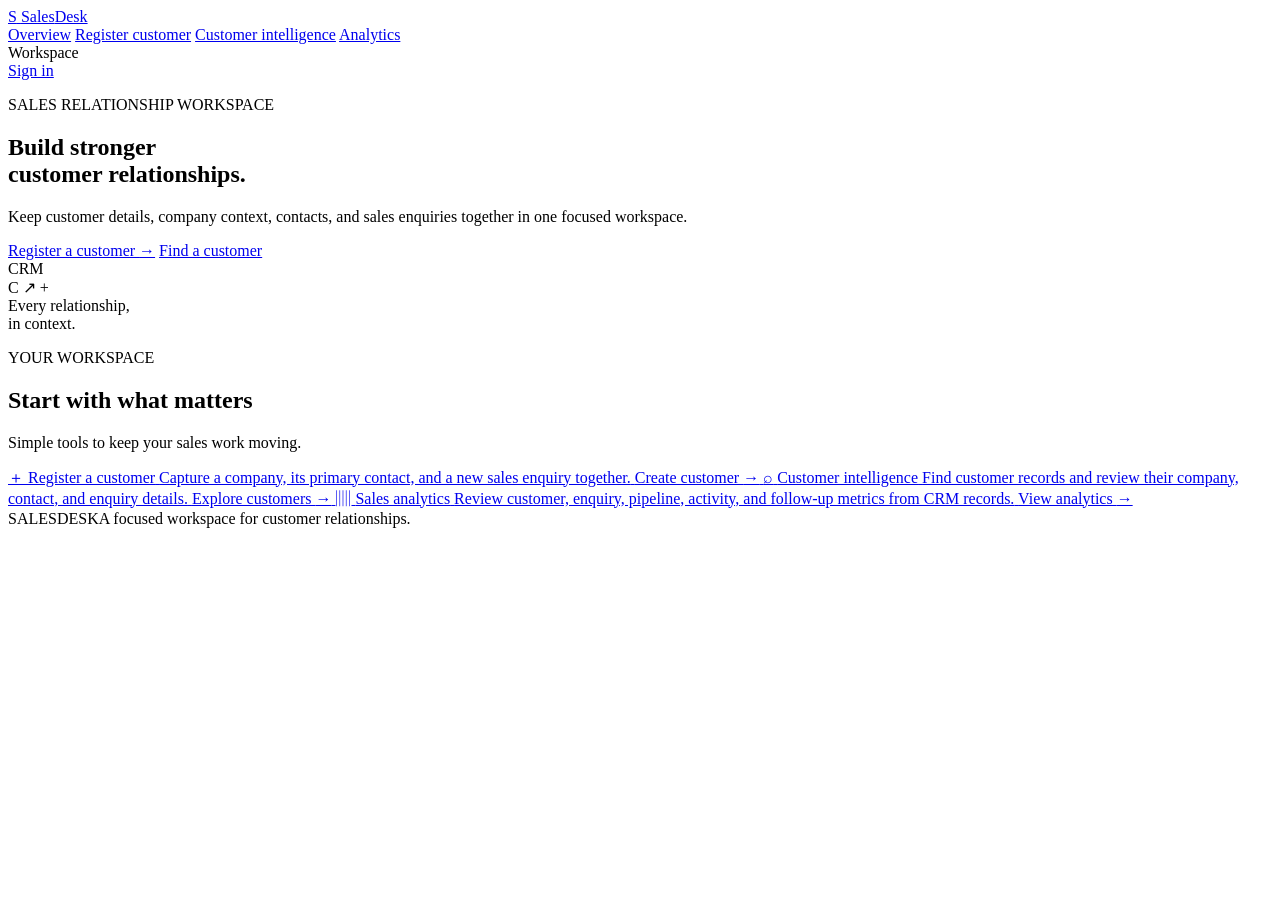
==== app/frontend/index.html @ dc16d0a0 "Initial commit" ====
<!doctype html>
<html lang="en">
  <head>
    <meta charset="utf-8">
    <meta name="viewport" content="width=device-width, initial-scale=1">
    <meta name="description" content="A clear workspace for customer relationships and sales activity.">
    <title>Sales CRM | Customer relationships, clearly managed</title>
    <link rel="stylesheet" href="/static/css/style.css">
  </head>
  <body>
    <header class="site-header">
      <a class="brand" href="/" aria-label="Sales CRM home">
        <span class="brand-mark" aria-hidden="true">S</span>
        <span>Sales<span class="brand-light">Desk</span></span>
      </a>
      <nav class="top-nav" aria-label="Main navigation">
        <a class="nav-link active" href="/">Overview</a>
        <a class="nav-link" href="/customer-registration">Register customer</a>
        <a class="nav-link" href="/customer">Customer intelligence</a>
        <a class="nav-link" href="/analytics">Analytics</a>
      </nav>
      <span class="environment-label">Workspace</span>
      <div class="header-auth"><a class="header-logout" href="/login">Sign in</a></div>
    </header>

    <main class="home-main">
      <section class="hero">
        <div class="hero-copy">
          <p class="eyebrow">SALES RELATIONSHIP WORKSPACE</p>
          <h1>Build stronger<br><span>customer relationships.</span></h1>
          <p class="hero-description">Keep customer details, company context, contacts, and sales enquiries together in one focused workspace.</p>
          <div class="hero-actions">
            <a class="button button-primary" href="/customer-registration">Register a customer <span aria-hidden="true">→</span></a>
            <a class="button button-secondary" href="/customer">Find a customer</a>
          </div>
        </div>
        <div class="hero-art" aria-hidden="true">
          <div class="orbit orbit-one"></div>
          <div class="orbit orbit-two"></div>
          <div class="orbit-center"><span>CRM</span></div>
          <span class="orbit-node node-one">C</span>
          <span class="orbit-node node-two">↗</span>
          <span class="orbit-node node-three">+</span>
          <div class="art-caption">Every relationship,<br>in context.</div>
        </div>
      </section>

      <section class="workspace-section" aria-labelledby="workspace-heading">
        <div class="section-heading">
          <div>
            <p class="eyebrow">YOUR WORKSPACE</p>
            <h2 id="workspace-heading">Start with what matters</h2>
          </div>
          <p class="section-note">Simple tools to keep your sales work moving.</p>
        </div>
        <div class="feature-grid">
          <a class="feature-card" href="/customer-registration">
            <span class="feature-icon icon-blue" aria-hidden="true">＋</span>
            <span class="feature-content">
              <span class="feature-title">Register a customer</span>
              <span class="feature-description">Capture a company, its primary contact, and a new sales enquiry together.</span>
              <span class="feature-link">Create customer <span aria-hidden="true">→</span></span>
            </span>
          </a>
          <a class="feature-card" href="/customer">
            <span class="feature-icon icon-green" aria-hidden="true">⌕</span>
            <span class="feature-content">
              <span class="feature-title">Customer intelligence</span>
              <span class="feature-description">Find customer records and review their company, contact, and enquiry details.</span>
              <span class="feature-link">Explore customers <span aria-hidden="true">→</span></span>
            </span>
          </a>
          <a class="feature-card" href="/analytics">
            <span class="feature-icon icon-blue" aria-hidden="true">▥</span>
            <span class="feature-content">
              <span class="feature-title">Sales analytics</span>
              <span class="feature-description">Review customer, enquiry, pipeline, activity, and follow-up metrics from CRM records.</span>
              <span class="feature-link">View analytics <span aria-hidden="true">→</span></span>
            </span>
          </a>
        </div>
      </section>
      <footer class="home-footer"><span>SALES<span class="brand-light">DESK</span></span><span>A focused workspace for customer relationships.</span></footer>
    </main>
  </body>
</html>
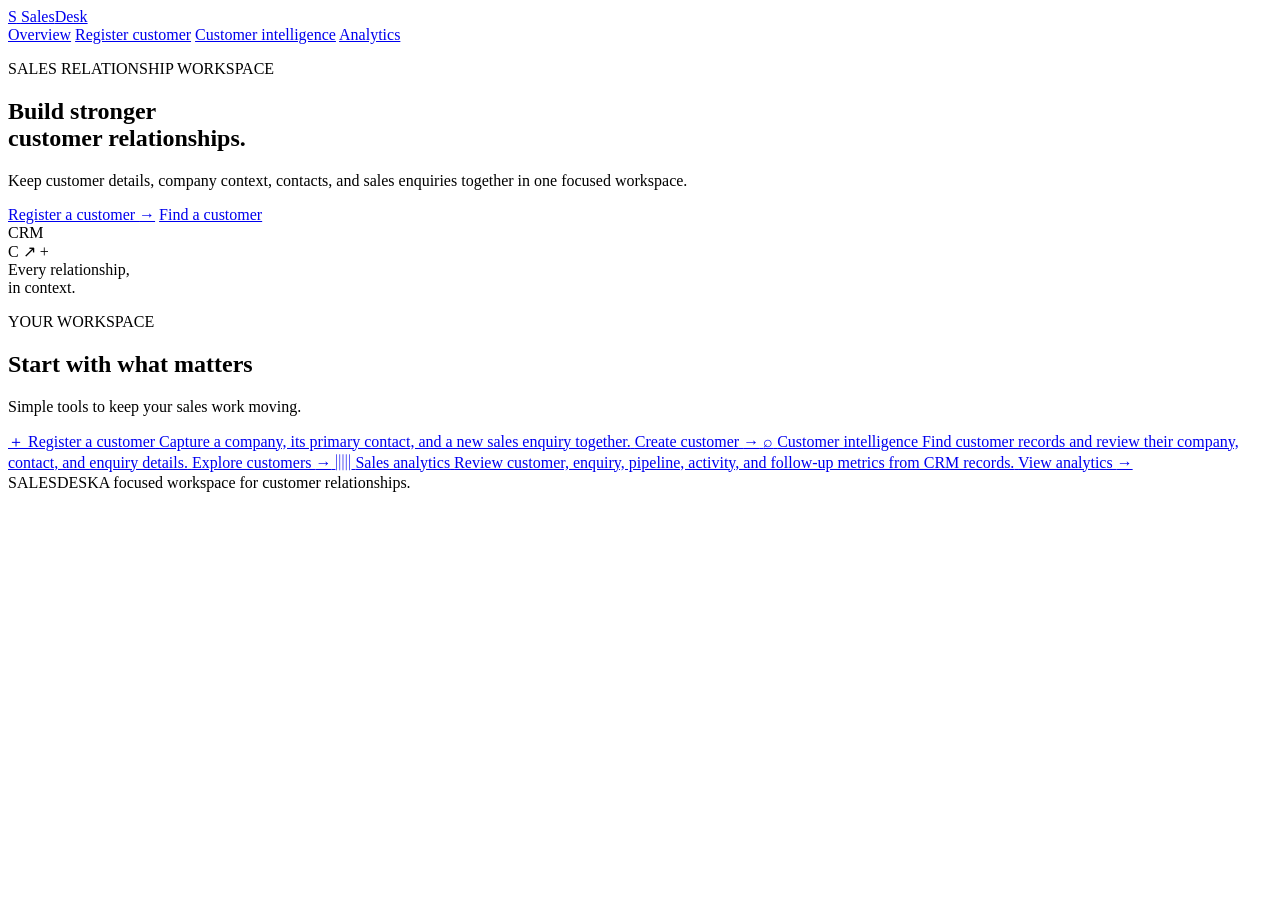
==== commit ed4a8ab3: "Redesign CRM UI and add personal dashboard" ====
--- a/app/frontend/index.html
+++ b/app/frontend/index.html
@@ -4,8 +4,12 @@
     <meta charset="utf-8">
     <meta name="viewport" content="width=device-width, initial-scale=1">
     <meta name="description" content="A clear workspace for customer relationships and sales activity.">
-    <title>Sales CRM | Customer relationships, clearly managed</title>
+    <title>Dashboard | SalesDesk</title>
+    <script src="/static/js/theme-init.js"></script>
     <link rel="stylesheet" href="/static/css/style.css">
+    <link rel="stylesheet" href="/static/css/dashboard.css">
+    <link rel="stylesheet" href="/static/css/theme.css">
+    <script type="module" src="/static/js/dashboard.js"></script>
   </head>
   <body>
     <header class="site-header">
@@ -19,11 +23,9 @@
         <a class="nav-link" href="/customer">Customer intelligence</a>
         <a class="nav-link" href="/analytics">Analytics</a>
       </nav>
-      <span class="environment-label">Workspace</span>
-      <div class="header-auth"><a class="header-logout" href="/login">Sign in</a></div>
     </header>
 
-    <main class="home-main">
+    <main id="public-home" class="home-main">
       <section class="hero">
         <div class="hero-copy">
           <p class="eyebrow">SALES RELATIONSHIP WORKSPACE</p>
@@ -82,5 +84,73 @@
       </section>
       <footer class="home-footer"><span>SALES<span class="brand-light">DESK</span></span><span>A focused workspace for customer relationships.</span></footer>
     </main>
+    <main id="dashboard" class="page-shell dashboard-shell" hidden>
+      <section class="dashboard-heading">
+        <div>
+          <p class="eyebrow">YOUR SALES WORKSPACE</p>
+          <h1 id="dashboard-greeting">Welcome back</h1>
+          <p id="dashboard-date" class="dashboard-date"></p>
+        </div>
+        <a class="button button-primary" href="/customer" aria-label="Create a CRM activity">Create activity <span aria-hidden="true">→</span></a>
+      </section>
+
+      <section class="dashboard-section schedule-section" aria-labelledby="schedule-heading">
+        <div class="dashboard-section-heading">
+          <div>
+            <p class="eyebrow">SCHEDULE</p>
+            <div class="schedule-title-row">
+              <h2 id="schedule-heading">Your calendar</h2>
+              <label class="visually-hidden" for="schedule-date-picker">Jump to date</label>
+              <input id="schedule-date-picker" class="schedule-date-picker" type="date" aria-label="Jump to date">
+            </div>
+            <p id="schedule-timezone" class="dashboard-timezone"></p>
+          </div>
+          <div class="schedule-controls">
+            <button id="schedule-previous" class="icon-button" type="button" aria-label="Previous week">←</button>
+            <button id="schedule-today" class="button button-secondary" type="button">Today</button>
+            <button id="schedule-next" class="icon-button" type="button" aria-label="Next week">→</button>
+          </div>
+        </div>
+        <div class="schedule-toolbar">
+          <div id="activity-filters" class="activity-filters" role="group" aria-label="Filter activities by type">
+            <button class="activity-filter is-selected" type="button" data-activity-filter="all" aria-pressed="true">All</button>
+            <button class="activity-filter" type="button" data-activity-filter="meeting" aria-pressed="false">Meetings</button>
+            <button class="activity-filter" type="button" data-activity-filter="call" aria-pressed="false">Calls</button>
+            <button class="activity-filter" type="button" data-activity-filter="follow_up" aria-pressed="false">Follow-ups</button>
+          </div>
+          <label class="schedule-search">
+            <span aria-hidden="true">⌕</span>
+            <span class="visually-hidden">Search scheduled activities</span>
+            <input id="schedule-search" type="search" placeholder="Search schedule" autocomplete="off">
+            <kbd aria-hidden="true">/</kbd>
+          </label>
+        </div>
+        <p id="schedule-move-status" class="dashboard-message schedule-move-status" role="status" aria-live="polite"></p>
+        <p id="dashboard-loading" class="dashboard-message" role="status">Loading your schedule…</p>
+        <p id="dashboard-error" class="dashboard-message dashboard-error" role="alert" hidden></p>
+      </section>
+
+      <div class="dashboard-content">
+        <section class="dashboard-section daily-section" aria-labelledby="daily-heading">
+          <div class="dashboard-section-heading daily-heading">
+            <div>
+                <p class="eyebrow">WEEKLY OVERVIEW</p>
+                <h2 id="daily-heading">This week</h2>
+            </div>
+            <span id="daily-count" class="dashboard-count"></span>
+          </div>
+          <div id="week-board" class="week-board" aria-live="polite"></div>
+        </section>
+        <aside class="dashboard-section upcoming-section" aria-labelledby="upcoming-heading">
+          <div class="dashboard-section-heading">
+            <div>
+              <p class="eyebrow">BEYOND THIS WEEK</p>
+              <h2 id="upcoming-heading">Later &amp; overdue</h2>
+            </div>
+          </div>
+          <div id="upcoming-events" class="dashboard-events" aria-live="polite"></div>
+        </aside>
+      </div>
+    </main>
   </body>
 </html>
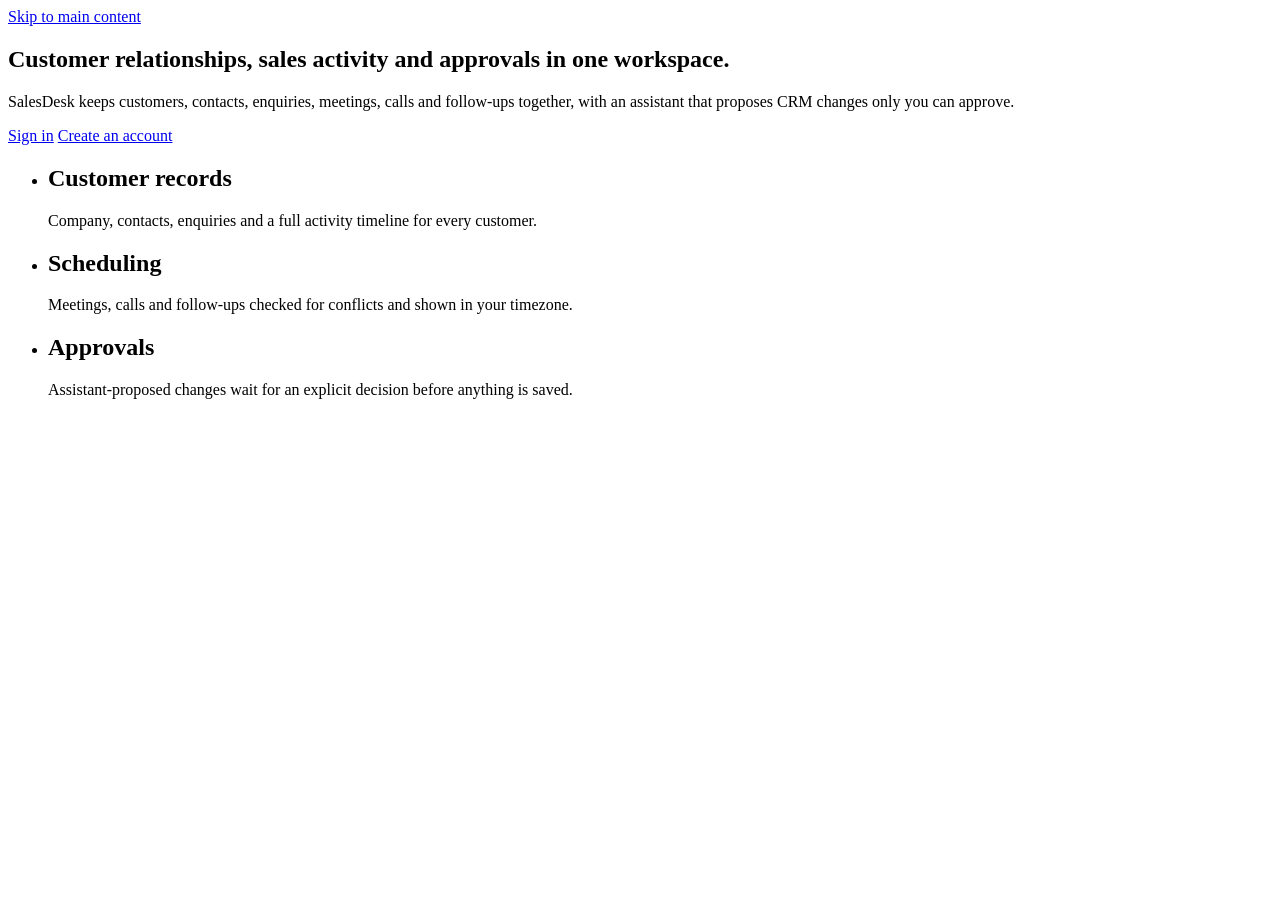
==== commit 0e4e1d4f: "feat: add calendar sync and AI agent improvements" ====
--- a/app/frontend/index.html
+++ b/app/frontend/index.html
@@ -5,6 +5,7 @@
     <meta name="viewport" content="width=device-width, initial-scale=1">
     <meta name="description" content="A clear workspace for customer relationships and sales activity.">
     <title>Dashboard | SalesDesk</title>
+    <link rel="icon" href="data:image/svg+xml,%3Csvg xmlns='http://www.w3.org/2000/svg' viewBox='0 0 32 32'%3E%3Crect width='32' height='32' rx='6' fill='%234338ca'/%3E%3Ctext x='16' y='22' font-family='Segoe UI,Arial' font-size='18' font-weight='700' fill='white' text-anchor='middle'%3ES%3C/text%3E%3C/svg%3E">
     <script src="/static/js/theme-init.js"></script>
     <link rel="stylesheet" href="/static/css/style.css">
     <link rel="stylesheet" href="/static/css/dashboard.css">
@@ -12,145 +13,117 @@
     <script type="module" src="/static/js/dashboard.js"></script>
   </head>
   <body>
-    <header class="site-header">
-      <a class="brand" href="/" aria-label="Sales CRM home">
-        <span class="brand-mark" aria-hidden="true">S</span>
-        <span>Sales<span class="brand-light">Desk</span></span>
-      </a>
-      <nav class="top-nav" aria-label="Main navigation">
-        <a class="nav-link active" href="/">Overview</a>
-        <a class="nav-link" href="/customer-registration">Register customer</a>
-        <a class="nav-link" href="/customer">Customer intelligence</a>
-        <a class="nav-link" href="/analytics">Analytics</a>
-      </nav>
-    </header>
+    <a class="skip-link" href="#main">Skip to main content</a>
+    <div class="app-shell">
+      <aside id="app-sidebar" class="app-sidebar" aria-label="Primary"></aside>
+      <div class="sidebar-backdrop" aria-hidden="true"></div>
+      <div class="app-main">
+        <header class="site-header app-topbar"></header>
+        <main id="main">
+          <section id="public-home" class="landing" aria-labelledby="landing-heading">
+            <h1 id="landing-heading">Customer relationships, sales activity and approvals in one workspace.</h1>
+            <p class="landing-lead">SalesDesk keeps customers, contacts, enquiries, meetings, calls and follow-ups together, with an assistant that proposes CRM changes only you can approve.</p>
+            <div class="landing-actions">
+              <a class="button button-primary" href="/login">Sign in</a>
+              <a class="button button-secondary" href="/login?mode=register">Create an account</a>
+            </div>
+            <ul class="landing-features">
+              <li><h2>Customer records</h2><p>Company, contacts, enquiries and a full activity timeline for every customer.</p></li>
+              <li><h2>Scheduling</h2><p>Meetings, calls and follow-ups checked for conflicts and shown in your timezone.</p></li>
+              <li><h2>Approvals</h2><p>Assistant-proposed changes wait for an explicit decision before anything is saved.</p></li>
+            </ul>
+          </section>
 
-    <main id="public-home" class="home-main">
-      <section class="hero">
-        <div class="hero-copy">
-          <p class="eyebrow">SALES RELATIONSHIP WORKSPACE</p>
-          <h1>Build stronger<br><span>customer relationships.</span></h1>
-          <p class="hero-description">Keep customer details, company context, contacts, and sales enquiries together in one focused workspace.</p>
-          <div class="hero-actions">
-            <a class="button button-primary" href="/customer-registration">Register a customer <span aria-hidden="true">→</span></a>
-            <a class="button button-secondary" href="/customer">Find a customer</a>
-          </div>
-        </div>
-        <div class="hero-art" aria-hidden="true">
-          <div class="orbit orbit-one"></div>
-          <div class="orbit orbit-two"></div>
-          <div class="orbit-center"><span>CRM</span></div>
-          <span class="orbit-node node-one">C</span>
-          <span class="orbit-node node-two">↗</span>
-          <span class="orbit-node node-three">+</span>
-          <div class="art-caption">Every relationship,<br>in context.</div>
-        </div>
-      </section>
+          <div id="dashboard" class="page-shell dashboard-shell" hidden>
+            <div class="page-intro">
+              <div>
+                <h1 id="dashboard-greeting">Welcome back</h1>
+                <p id="dashboard-date" class="dashboard-date"></p>
+              </div>
+              <div class="page-actions">
+                <a class="button button-secondary" href="/customer" aria-label="Find a customer to log an activity">Log an activity</a>
+                <a class="button button-primary" href="/customer-registration">New customer</a>
+              </div>
+            </div>
 
-      <section class="workspace-section" aria-labelledby="workspace-heading">
-        <div class="section-heading">
-          <div>
-            <p class="eyebrow">YOUR WORKSPACE</p>
-            <h2 id="workspace-heading">Start with what matters</h2>
-          </div>
-          <p class="section-note">Simple tools to keep your sales work moving.</p>
-        </div>
-        <div class="feature-grid">
-          <a class="feature-card" href="/customer-registration">
-            <span class="feature-icon icon-blue" aria-hidden="true">＋</span>
-            <span class="feature-content">
-              <span class="feature-title">Register a customer</span>
-              <span class="feature-description">Capture a company, its primary contact, and a new sales enquiry together.</span>
-              <span class="feature-link">Create customer <span aria-hidden="true">→</span></span>
-            </span>
-          </a>
-          <a class="feature-card" href="/customer">
-            <span class="feature-icon icon-green" aria-hidden="true">⌕</span>
-            <span class="feature-content">
-              <span class="feature-title">Customer intelligence</span>
-              <span class="feature-description">Find customer records and review their company, contact, and enquiry details.</span>
-              <span class="feature-link">Explore customers <span aria-hidden="true">→</span></span>
-            </span>
-          </a>
-          <a class="feature-card" href="/analytics">
-            <span class="feature-icon icon-blue" aria-hidden="true">▥</span>
-            <span class="feature-content">
-              <span class="feature-title">Sales analytics</span>
-              <span class="feature-description">Review customer, enquiry, pipeline, activity, and follow-up metrics from CRM records.</span>
-              <span class="feature-link">View analytics <span aria-hidden="true">→</span></span>
-            </span>
-          </a>
-        </div>
-      </section>
-      <footer class="home-footer"><span>SALES<span class="brand-light">DESK</span></span><span>A focused workspace for customer relationships.</span></footer>
-    </main>
-    <main id="dashboard" class="page-shell dashboard-shell" hidden>
-      <section class="dashboard-heading">
-        <div>
-          <p class="eyebrow">YOUR SALES WORKSPACE</p>
-          <h1 id="dashboard-greeting">Welcome back</h1>
-          <p id="dashboard-date" class="dashboard-date"></p>
-        </div>
-        <a class="button button-primary" href="/customer" aria-label="Create a CRM activity">Create activity <span aria-hidden="true">→</span></a>
-      </section>
+            <section class="glance" aria-label="At a glance">
+              <a class="glance-item" href="/analytics"><span>Open enquiries</span><strong data-glance="open_enquiries">–</strong></a>
+              <a class="glance-item" href="/analytics"><span>Pending follow-ups</span><strong data-glance="pending_followups">–</strong></a>
+              <a class="glance-item glance-alert" href="/analytics"><span>Overdue follow-ups</span><strong data-glance="overdue_followups">–</strong><small class="glance-note">All customers, enquiry and customer-level; due before today (UTC)</small></a>
+              <a class="glance-item" href="/analytics"><span>Meetings this month</span><strong data-glance="meetings_this_month">–</strong></a>
+              <a class="glance-item" href="/analytics"><span>Calls this month</span><strong data-glance="calls_this_month">–</strong></a>
+            </section>
 
-      <section class="dashboard-section schedule-section" aria-labelledby="schedule-heading">
-        <div class="dashboard-section-heading">
-          <div>
-            <p class="eyebrow">SCHEDULE</p>
-            <div class="schedule-title-row">
-              <h2 id="schedule-heading">Your calendar</h2>
-              <label class="visually-hidden" for="schedule-date-picker">Jump to date</label>
-              <input id="schedule-date-picker" class="schedule-date-picker" type="date" aria-label="Jump to date">
-            </div>
-            <p id="schedule-timezone" class="dashboard-timezone"></p>
-          </div>
-          <div class="schedule-controls">
-            <button id="schedule-previous" class="icon-button" type="button" aria-label="Previous week">←</button>
-            <button id="schedule-today" class="button button-secondary" type="button">Today</button>
-            <button id="schedule-next" class="icon-button" type="button" aria-label="Next week">→</button>
-          </div>
-        </div>
-        <div class="schedule-toolbar">
-          <div id="activity-filters" class="activity-filters" role="group" aria-label="Filter activities by type">
-            <button class="activity-filter is-selected" type="button" data-activity-filter="all" aria-pressed="true">All</button>
-            <button class="activity-filter" type="button" data-activity-filter="meeting" aria-pressed="false">Meetings</button>
-            <button class="activity-filter" type="button" data-activity-filter="call" aria-pressed="false">Calls</button>
-            <button class="activity-filter" type="button" data-activity-filter="follow_up" aria-pressed="false">Follow-ups</button>
-          </div>
-          <label class="schedule-search">
-            <span aria-hidden="true">⌕</span>
-            <span class="visually-hidden">Search scheduled activities</span>
-            <input id="schedule-search" type="search" placeholder="Search schedule" autocomplete="off">
-            <kbd aria-hidden="true">/</kbd>
-          </label>
-        </div>
-        <p id="schedule-move-status" class="dashboard-message schedule-move-status" role="status" aria-live="polite"></p>
-        <p id="dashboard-loading" class="dashboard-message" role="status">Loading your schedule…</p>
-        <p id="dashboard-error" class="dashboard-message dashboard-error" role="alert" hidden></p>
-      </section>
+            <section id="attention" class="dashboard-section attention-section panel" aria-labelledby="attention-heading">
+              <div class="dashboard-section-heading">
+                <div>
+                  <h2 id="attention-heading">Needs attention</h2>
+                  <p id="attention-summary" class="dashboard-timezone"></p>
+                </div>
+                <button id="attention-retry" class="button button-secondary button-sm" type="button" hidden>Retry</button>
+              </div>
+              <p id="attention-status" class="dashboard-message" role="status">Loading enquiries that need attention…</p>
+              <p id="attention-error" class="dashboard-message dashboard-error" role="alert" hidden></p>
+              <ul id="attention-list" class="attention-list"></ul>
+              <details id="attention-rules" class="disclosure attention-rules" hidden>
+                <summary>How this list is ordered</summary>
+                <ol id="attention-ordering"></ol>
+              </details>
+            </section>
 
-      <div class="dashboard-content">
-        <section class="dashboard-section daily-section" aria-labelledby="daily-heading">
-          <div class="dashboard-section-heading daily-heading">
-            <div>
-                <p class="eyebrow">WEEKLY OVERVIEW</p>
-                <h2 id="daily-heading">This week</h2>
-            </div>
-            <span id="daily-count" class="dashboard-count"></span>
-          </div>
-          <div id="week-board" class="week-board" aria-live="polite"></div>
-        </section>
-        <aside class="dashboard-section upcoming-section" aria-labelledby="upcoming-heading">
-          <div class="dashboard-section-heading">
-            <div>
-              <p class="eyebrow">BEYOND THIS WEEK</p>
-              <h2 id="upcoming-heading">Later &amp; overdue</h2>
+            <section class="dashboard-section schedule-section panel" aria-labelledby="schedule-heading">
+              <div class="dashboard-section-heading">
+                <div>
+                  <div class="schedule-title-row">
+                    <h2 id="schedule-heading">Schedule</h2>
+                    <label class="visually-hidden" for="schedule-date-picker">Jump to date</label>
+                    <input id="schedule-date-picker" class="schedule-date-picker" type="date">
+                  </div>
+                  <p id="schedule-timezone" class="dashboard-timezone"></p>
+                </div>
+                <div class="schedule-controls">
+                  <button id="schedule-previous" class="icon-button" type="button" aria-label="Previous week">←</button>
+                  <button id="schedule-today" class="button button-secondary" type="button">Today</button>
+                  <button id="schedule-next" class="icon-button" type="button" aria-label="Next week">→</button>
+                </div>
+              </div>
+              <div class="schedule-toolbar">
+                <div id="activity-filters" class="activity-filters" role="group" aria-label="Filter activities by type">
+                  <button class="activity-filter is-selected" type="button" data-activity-filter="all" aria-pressed="true">All</button>
+                  <button class="activity-filter" type="button" data-activity-filter="meeting" aria-pressed="false">Meetings</button>
+                  <button class="activity-filter" type="button" data-activity-filter="call" aria-pressed="false">Calls</button>
+                  <button class="activity-filter" type="button" data-activity-filter="follow_up" aria-pressed="false">Follow-ups</button>
+                </div>
+                <label class="schedule-search">
+                  <svg viewBox="0 0 24 24" aria-hidden="true"><path d="M11 18a7 7 0 1 0 0-14 7 7 0 0 0 0 14M21 21l-4.3-4.3"/></svg>
+                  <span class="visually-hidden">Search scheduled activities</span>
+                  <input id="schedule-search" type="search" placeholder="Search schedule" autocomplete="off">
+                  <kbd aria-hidden="true" title="Press / to search">/</kbd>
+                </label>
+              </div>
+              <p id="schedule-move-status" class="dashboard-message schedule-move-status" role="status" aria-live="polite"></p>
+              <p id="dashboard-loading" class="dashboard-message" role="status">Loading your schedule…</p>
+              <p id="dashboard-error" class="dashboard-message dashboard-error" role="alert" hidden></p>
+            </section>
+
+            <div class="dashboard-content">
+              <section class="dashboard-section daily-section panel" aria-labelledby="daily-heading">
+                <div class="dashboard-section-heading daily-heading">
+                  <h2 id="daily-heading">This week</h2>
+                  <span id="daily-count" class="dashboard-count"></span>
+                </div>
+                <div id="week-board" class="week-board" aria-live="polite"></div>
+              </section>
+              <aside class="dashboard-section upcoming-section panel" aria-labelledby="upcoming-heading">
+                <div class="dashboard-section-heading">
+                  <h2 id="upcoming-heading">Later &amp; overdue</h2>
+                </div>
+                <div id="upcoming-events" class="dashboard-events" aria-live="polite"></div>
+              </aside>
             </div>
           </div>
-          <div id="upcoming-events" class="dashboard-events" aria-live="polite"></div>
-        </aside>
+        </main>
       </div>
-    </main>
+    </div>
   </body>
 </html>
